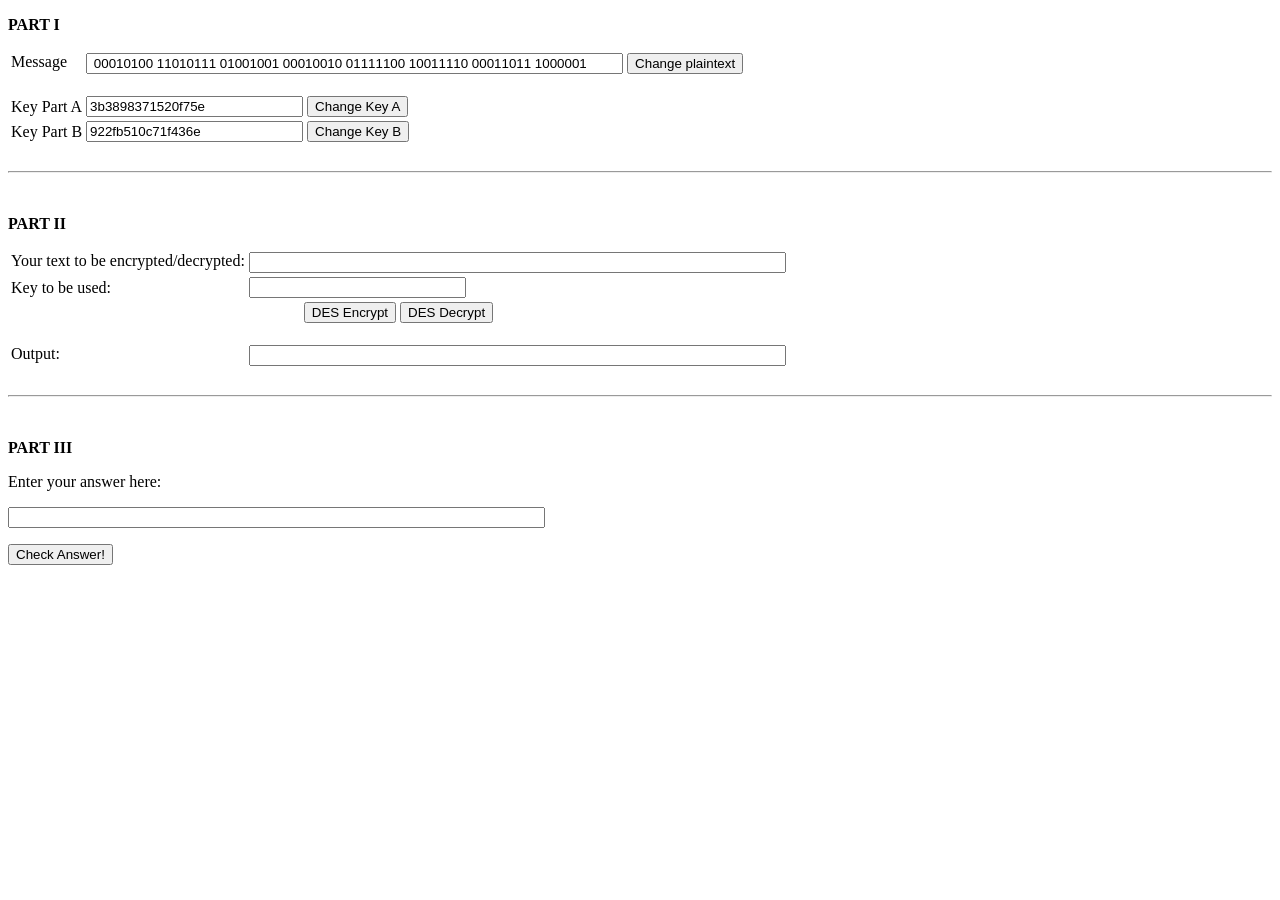
==== simulation/index.html @ f2fb967d "https://virtual-labs.github.io/virtual-labs/exp-des-iiith click on the link to test your code." ====
<!DOCTYPE html>
<html>
<head>
	<!-- Add CSS at the head of HTML file -->
    <link rel="stylesheet" href="./css/main.css">
</head>
<body>
		<!-- Your code goes here-->

 <p><b>PART I</b></p>
                            <p> </p>
                            <form name="stuff">
                                <table>
                                    <tbody>
                                        <tr>
                                            <td valign="top">Message</td>
                                            <td>
                                                <input id="plaintext" readonly="readonly" size="65" type="text" value=" 00010100 11010111 01001001 00010010 01111100 10011110 00011011 1000001"/>
                                                <input onclick="changePlaintext();" type="button" value="Change plaintext"/>
                                                <br/>
                                                <br/>
                                            </td>
                                        </tr>
                                        <tr>
                                            <td>Key Part A</td>
                                            <td>
                                                <input id="keya" readonly="readonly" size="25" type="text" value="3b3898371520f75e"/>
                                                <input onclick="changeKeyA();" type="button" value="Change Key A"/>
                                            </td>
                                        </tr>
                                        <tr>
                                            <td>Key Part B</td>
                                            <td>
                                                <input id="keyb" name="keyb" readonly="readonly" size="25" type="text" value="922fb510c71f436e"/>
                                                <input onclick="changeKeyB();" type="button" value="Change Key B"/>
                                            </td>
                                        </tr>
                                    </tbody>
                                </table>
                                <br/>
                                <hr/>
                                <br/>
                                <p><b>PART II</b></p>
                                <table>
                                    <tbody>
                                        <tr>
                                            <td valign="top">Your text to be encrypted/decrypted:</td>
                                            <td>
                                                <input id="plaintext" name="indata" size="65" type="text"/>
                                            </td>
                                        </tr>
                                        <tr>
                                            <td>Key to be used:</td>
                                            <td>
                                                <input id="key" name="key" size="25" type="text"/>
                                            </td>
                                        </tr>
                                        <tr>
                                            <td align="center" colspan="2">
                                                <input onclick="do_des(true);" type="button" value="DES Encrypt"/>
                                                <input onclick="do_des(false);" type="button" value="DES Decrypt"/>
                                                <br/>
                                                <br/>
                                            </td>
                                        </tr>
                                        <tr>
                                            <td valign="top">Output:</td>
                                            <td>
                                                <input name="outdata" size="65" type="text"/>
                                                <br/>
                                                <br/>
                                            </td>
                                        </tr>
                                    </tbody>
                                </table>
                            </form>
                            <hr/>
                            <br/>
                            <p><b>PART III</b></p>
                            <p>Enter your answer here: </p>
                            <p>
                                <input id="userans" size="65" type="text"/>
                            </p>
                            <p>
                                <input onclick="checkAnswer();" type="button" value="Check Answer!"/> </p>
                            <div id="notification" style="width: 300px; height: 10px; padding-top: 20px;"></div>
                            <p></p>

	<!-- Add JS at the bottom of HTML file --> 
        <script src="js/des.js"></script>
<script src="../assets/js/iframeResize.js"></script></body>
</html>
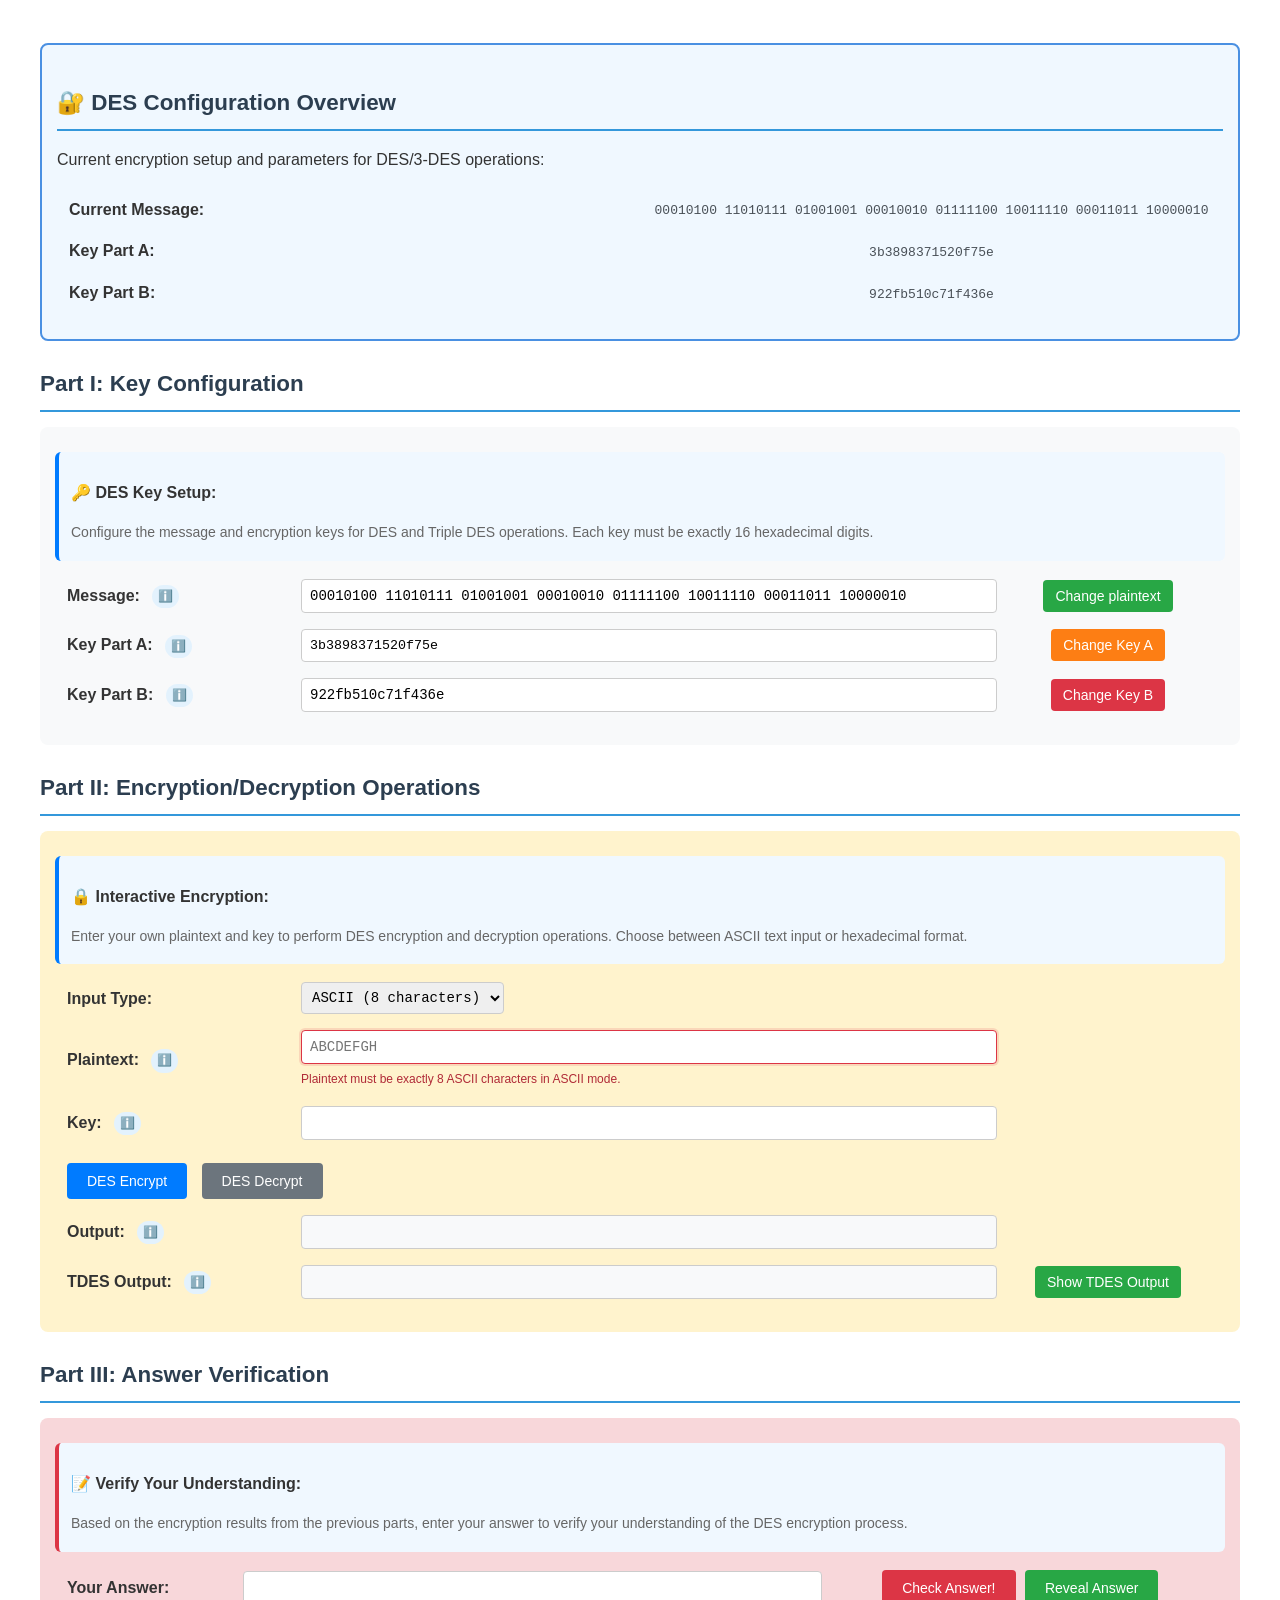
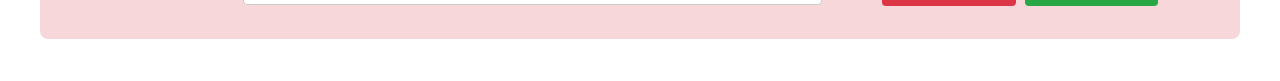
==== commit 13a179c0: "https://virtual-labs.github.io/exp-des-iiith click on the link to test your code." ====
--- a/simulation/index.html
+++ b/simulation/index.html
@@ -1,92 +1,213 @@
 <!DOCTYPE html>
 <html>
-<head>
-	<!-- Add CSS at the head of HTML file -->
-    <link rel="stylesheet" href="./css/main.css">
-</head>
-<body>
-		<!-- Your code goes here-->
-
- <p><b>PART I</b></p>
-                            <p> </p>
-                            <form name="stuff">
-                                <table>
-                                    <tbody>
-                                        <tr>
-                                            <td valign="top">Message</td>
-                                            <td>
-                                                <input id="plaintext" readonly="readonly" size="65" type="text" value=" 00010100 11010111 01001001 00010010 01111100 10011110 00011011 1000001"/>
-                                                <input onclick="changePlaintext();" type="button" value="Change plaintext"/>
-                                                <br/>
-                                                <br/>
-                                            </td>
-                                        </tr>
-                                        <tr>
-                                            <td>Key Part A</td>
-                                            <td>
-                                                <input id="keya" readonly="readonly" size="25" type="text" value="3b3898371520f75e"/>
-                                                <input onclick="changeKeyA();" type="button" value="Change Key A"/>
-                                            </td>
-                                        </tr>
-                                        <tr>
-                                            <td>Key Part B</td>
-                                            <td>
-                                                <input id="keyb" name="keyb" readonly="readonly" size="25" type="text" value="922fb510c71f436e"/>
-                                                <input onclick="changeKeyB();" type="button" value="Change Key B"/>
-                                            </td>
-                                        </tr>
-                                    </tbody>
-                                </table>
-                                <br/>
-                                <hr/>
-                                <br/>
-                                <p><b>PART II</b></p>
-                                <table>
-                                    <tbody>
-                                        <tr>
-                                            <td valign="top">Your text to be encrypted/decrypted:</td>
-                                            <td>
-                                                <input id="plaintext" name="indata" size="65" type="text"/>
-                                            </td>
-                                        </tr>
-                                        <tr>
-                                            <td>Key to be used:</td>
-                                            <td>
-                                                <input id="key" name="key" size="25" type="text"/>
-                                            </td>
-                                        </tr>
-                                        <tr>
-                                            <td align="center" colspan="2">
-                                                <input onclick="do_des(true);" type="button" value="DES Encrypt"/>
-                                                <input onclick="do_des(false);" type="button" value="DES Decrypt"/>
-                                                <br/>
-                                                <br/>
-                                            </td>
-                                        </tr>
-                                        <tr>
-                                            <td valign="top">Output:</td>
-                                            <td>
-                                                <input name="outdata" size="65" type="text"/>
-                                                <br/>
-                                                <br/>
-                                            </td>
-                                        </tr>
-                                    </tbody>
-                                </table>
-                            </form>
-                            <hr/>
-                            <br/>
-                            <p><b>PART III</b></p>
-                            <p>Enter your answer here: </p>
-                            <p>
-                                <input id="userans" size="65" type="text"/>
-                            </p>
-                            <p>
-                                <input onclick="checkAnswer();" type="button" value="Check Answer!"/> </p>
-                            <div id="notification" style="width: 300px; height: 10px; padding-top: 20px;"></div>
-                            <p></p>
-
-	<!-- Add JS at the bottom of HTML file --> 
-        <script src="js/des.js"></script>
-<script src="../assets/js/iframeResize.js"></script></body>
-</html>
+  <head>
+    <!-- Add CSS at the head of HTML file -->
+    <link rel="stylesheet" href="./css/main.css" />
+    <script src="js/mobile-detection.js"></script>
+  </head>
+  <body>
+    <div class="content" id="experiment-article-section-4-content">
+      <!-- DES Configuration Overview -->
+      <div style="background: #f0f8ff; padding: 15px; border-radius: 8px; margin: 15px 0; border: 2px solid #4a90e2;">
+        <h3>🔐 DES Configuration Overview</h3>
+        <p>Current encryption setup and parameters for DES/3-DES operations:</p>
+        <table style="width: 100%">
+          <tr>
+            <td><strong>Current Message:</strong></td>
+            <td>
+              <span id="currentMessage" style="font-family: monospace; color: #495057;">00010100 11010111 01001001 00010010 01111100 10011110 00011011 10000010</span>
+            </td>
+          </tr>
+          <tr>
+            <td><strong>Key Part A:</strong></td>
+            <td>
+              <span id="currentKeyA" style="font-family: monospace; color: #495057;">3b3898371520f75e</span>
+            </td>
+          </tr>
+          <tr>
+            <td><strong>Key Part B:</strong></td>
+            <td>
+              <span id="currentKeyB" style="font-family: monospace; color: #495057;">922fb510c71f436e</span>
+            </td>
+          </tr>
+        </table>
+      </div>
+
+      <!-- PART I: Key Configuration -->
+      <h3>Part I: Key Configuration</h3>
+      <div style="background: #f8f9fa; padding: 15px; border-radius: 8px; margin: 15px 0;">
+        <div style="background: #f0f8ff; padding: 12px; border-radius: 6px; border-left: 4px solid #007bff; margin: 10px 0;">
+          <p><strong>🔑 DES Key Setup:</strong></p>
+          <p style="font-size: 14px; color: #666; margin: 5px 0">
+            Configure the message and encryption keys for DES and Triple DES operations. Each key must be exactly 16 hexadecimal digits.
+          </p>
+        </div>
+        <form name="stuff">
+          <table style="width: 100%">
+            <tbody>
+              <tr>
+                <td><strong>Message:</strong>
+                  <span class="info-icon" title="This is the plaintext message for PART I. It must be 64 bits (e.g., 00010100...10000010)." style="background: #e3f2fd; color: #1976d2; padding: 2px 6px; border-radius: 12px; font-size: 12px; margin-left: 8px;">ℹ️</span>
+                </td>
+                <td>
+                  <input id="plaintext" readonly="readonly" style="width: 100%; padding: 8px; border: 1px solid #ccc; border-radius: 4px; font-family: monospace;" type="text" value=" 00010100 11010111 01001001 00010010 01111100 10011110 00011011 10000010" />
+                  <div id="messageValidationError" class="inline-error" style="display: none;"></div>
+                </td>
+                <td>
+                  <input onclick="changePlaintext();" type="button" value="Change plaintext" style="background: #28a745; color: white; border: none; padding: 8px 12px; border-radius: 4px; cursor: pointer;" />
+                </td>
+              </tr>
+              <tr>
+                <td><strong>Key Part A:</strong>
+                  <span class="info-icon" title="This is the first key for PART I/TDES. It must be 16 hex digits (e.g., 3b3898371520f75e)." style="background: #e3f2fd; color: #1976d2; padding: 2px 6px; border-radius: 12px; font-size: 12px; margin-left: 8px;">ℹ️</span>
+                </td>
+                <td>
+                  <input id="keya" readonly="readonly" style="width: 100%; padding: 8px; border: 1px solid #ccc; border-radius: 4px; font-family: monospace;" value="3b3898371520f75e" />
+                  <div id="keyAValidationError" class="inline-error" style="display: none;"></div>
+                </td>
+                <td>
+                  <input onclick="changeKeyA();" type="button" value="Change Key A" style="background: #fd7e14; color: white; border: none; padding: 8px 12px; border-radius: 4px; cursor: pointer;" />
+                </td>
+              </tr>
+              <tr>
+                <td><strong>Key Part B:</strong>
+                  <span class="info-icon" title="This is the second key for TDES. It must be 16 hex digits (e.g., 922fb510c71f436e)." style="background: #e3f2fd; color: #1976d2; padding: 2px 6px; border-radius: 12px; font-size: 12px; margin-left: 8px;">ℹ️</span>
+                </td>
+                <td>
+                  <input id="keyb" readonly="readonly" style="width: 100%; padding: 8px; border: 1px solid #ccc; border-radius: 4px; font-family: monospace;" type="text" value="922fb510c71f436e" />
+                  <div id="keyBValidationError" class="inline-error" style="display: none;"></div>
+                </td>
+                <td>
+                  <input onclick="changeKeyB();" type="button" value="Change Key B" style="background: #dc3545; color: white; border: none; padding: 8px 12px; border-radius: 4px; cursor: pointer;" />
+                </td>
+              </tr>
+            </tbody>
+          </table>
+        </div>
+
+        <!-- PART II: Encryption/Decryption Operations -->
+        <h3>Part II: Encryption/Decryption Operations</h3>
+        <div style="background: #fff3cd; padding: 15px; border-radius: 8px; margin: 15px 0;">
+          <div style="background: #f0f8ff; padding: 12px; border-radius: 6px; border-left: 4px solid #007bff; margin: 10px 0;">
+            <p><strong>🔒 Interactive Encryption:</strong></p>
+            <p style="font-size: 14px; color: #666; margin: 5px 0">
+              Enter your own plaintext and key to perform DES encryption and decryption operations. Choose between ASCII text input or hexadecimal format.
+            </p>
+          </div>
+          <form name="stuff2">
+            <table style="width: 100%">
+              <tbody>
+                <tr>
+                  <td><strong>Input Type:</strong></td>
+                  <td>
+                    <select id="inputType" onchange="updateInputFormat()" style="padding: 6px; border: 1px solid #ccc; border-radius: 4px;">
+                      <option value="ascii" selected>ASCII (8 characters)</option>
+                      <option value="hex">Hex (16 digits)</option>
+                    </select>
+                  </td>
+                  <td></td>
+                </tr>
+                <tr>
+                  <td><strong>Plaintext:</strong>
+                    <span class="info-icon" id="plaintextInfo" title="Enter your plaintext here. Example (ASCII): ABCDEFGH" style="background: #e3f2fd; color: #1976d2; padding: 2px 6px; border-radius: 12px; font-size: 12px; margin-left: 8px;">ℹ️</span>
+                  </td>
+                  <td>
+                    <input id="plaintext2" name="indata" placeholder="ABCDEFGH" style="width: 100%; padding: 8px; border: 1px solid #ccc; border-radius: 4px; font-family: monospace;" type="text" />
+                    <div id="plaintextValidationError" class="inline-error" style="display: none;"></div>
+                  </td>
+                  <td></td>
+                </tr>
+                <tr>
+                  <td><strong>Key:</strong>
+                    <span class="info-icon" title="Enter the key for DES/TDES. It must be exactly 16 hexadecimal digits. Example: 3b3898371520f75e" style="background: #e3f2fd; color: #1976d2; padding: 2px 6px; border-radius: 12px; font-size: 12px; margin-left: 8px;">ℹ️</span>
+                  </td>
+                  <td>
+                    <input id="key" name="key" style="width: 100%; padding: 8px; border: 1px solid #ccc; border-radius: 4px; font-family: monospace;" type="text" />
+                    <div id="keyValidationError" class="inline-error" style="display: none;"></div>
+                  </td>
+                  <td></td>
+                </tr>
+                <tr>
+                  <td colspan="2" style="padding-top: 15px;">
+                    <input onclick="do_des(true);" type="button" value="DES Encrypt" style="background: #007bff; color: white; border: none; padding: 10px 20px; border-radius: 4px; cursor: pointer; margin-right: 10px;" />
+                    <input onclick="do_des(false);" type="button" value="DES Decrypt" style="background: #6c757d; color: white; border: none; padding: 10px 20px; border-radius: 4px; cursor: pointer;" />
+                  </td>
+                  <td></td>
+                </tr>
+                <tr>
+                  <td><strong>Output:</strong>
+                    <span class="info-icon" title="This field shows the result of DES encryption or decryption. Output will be a 64-bit string." style="background: #e3f2fd; color: #1976d2; padding: 2px 6px; border-radius: 12px; font-size: 12px; margin-left: 8px;">ℹ️</span>
+                  </td>
+                  <td>
+                    <input name="outdata" style="width: 100%; padding: 8px; border: 1px solid #ccc; border-radius: 4px; font-family: monospace; background: #f8f9fa;" type="text" />
+                  </td>
+                  <td></td>
+                </tr>
+                <tr>
+                  <td><strong>TDES Output:</strong>
+                    <span class="info-icon" title="This field shows the result of Triple DES (TDES) encryption. Output will be a 64-bit string." style="background: #e3f2fd; color: #1976d2; padding: 2px 6px; border-radius: 12px; font-size: 12px; margin-left: 8px;">ℹ️</span>
+                  </td>
+                  <td>
+                    <input id="tdesout" readonly style="width: 100%; padding: 8px; border: 1px solid #ccc; border-radius: 4px; font-family: monospace; background: #f8f9fa;" type="text" />
+                  </td>
+                  <td>
+                    <input onclick="showTDES();" type="button" value="Show TDES Output" style="background: #28a745; color: white; border: none; padding: 8px 12px; border-radius: 4px; cursor: pointer;" />
+                  </td>
+                </tr>
+              </tbody>
+            </table>
+          </form>
+        </div>
+
+        <!-- PART III: Answer Verification -->
+        <h3>Part III: Answer Verification</h3>
+        <div style="background: #f8d7da; padding: 15px; border-radius: 8px; margin: 15px 0;">
+          <div style="background: #f0f8ff; padding: 12px; border-radius: 6px; border-left: 4px solid #dc3545; margin: 10px 0;">
+            <p><strong>📝 Verify Your Understanding:</strong></p>
+            <p style="font-size: 14px; color: #666; margin: 5px 0">
+              Based on the encryption results from the previous parts, enter your answer to verify your understanding of the DES encryption process.
+            </p>
+          </div>
+
+          <table style="width: 100%">
+            <tbody>
+              <tr>
+                <td style="width: 15%;"><strong>Your Answer:</strong></td>
+                <td style="width: 50%;">
+                  <input id="userans" style="width: 100%; padding: 8px; border: 1px solid #ccc; border-radius: 4px; font-family: monospace;" type="text" />
+                </td>
+                <td style="width: 35%; text-align: center;">
+                  <input onclick="checkAnswer();" type="button" value="Check Answer!" style="background: #dc3545; color: white; border: none; padding: 10px 20px; border-radius: 4px; cursor: pointer; margin-right: 5px;" />
+                  <input onclick="revealAnswer();" type="button" value="Reveal Answer" style="background: #28a745; color: white; border: none; padding: 10px 20px; border-radius: 4px; cursor: pointer;" />
+                </td>
+              </tr>
+            </tbody>
+          </table>
+          
+          <div id="notification" style="margin-top: 15px; padding: 10px; border-radius: 4px; display: none;"></div>
+          
+          <!-- Answer explanation section -->
+          <div id="answerExplanation" style="margin-top: 15px; padding: 15px; border-radius: 8px; background: #e8f5e8; border-left: 4px solid #28a745; display: none;">
+            <h4 style="margin-top: 0; color: #155724;">💡 Correct Answer & Explanation</h4>
+            <p><strong>Correct Answer:</strong> <span id="correctAnswer" style="font-family: monospace; color: #000; background: #fff; padding: 4px 8px; border-radius: 4px; border: 1px solid #ccc;"></span></p>
+            <div id="explanationText">
+              <p><strong>Why this is correct:</strong></p>
+              <p>This result comes from the Triple DES (3DES) encryption process, which involves:</p>
+              <ol>
+                <li><strong>Step 1:</strong> DES Encrypt the message using Key Part A</li>
+                <li><strong>Step 2:</strong> DES Decrypt the result using Key Part B</li>
+                <li><strong>Step 3:</strong> DES Encrypt the result using Key Part A again</li>
+              </ol>
+              <p>The formula is: <strong>3DES(M) = DES<sub>KeyA</sub>(DES<sup>-1</sup><sub>KeyB</sub>(DES<sub>KeyA</sub>(M)))</strong></p>
+              <p>This three-step process provides stronger security than single DES by effectively using a longer key length.</p>
+            </div>
+          </div>
+        </div>
+      </div>
+
+      <!-- Add JS at the bottom of HTML file -->
+      <script src="js/main.js"></script>
+    <script src="../assets/js/iframeResize.js"></script>
+        
+        </body>
+  </html>
--- a/simulation/css/main.css
+++ b/simulation/css/main.css
@@ -0,0 +1,225 @@
+/* Main container styling to match MAC experiment */
+.content {
+  max-width: 1200px;
+  margin: 0 auto;
+  padding: 20px;
+  font-family: "Segoe UI", Tahoma, Geneva, Verdana, sans-serif;
+  line-height: 1.6;
+  color: #333;
+}
+
+/* Info icon styling */
+.info-icon {
+  display: inline-block;
+  margin-left: 6px;
+  color: #1976d2;
+  cursor: pointer;
+  font-size: 12px;
+  vertical-align: middle;
+  transition: all 0.2s;
+  background: #e3f2fd;
+  padding: 2px 6px;
+  border-radius: 12px;
+  font-weight: bold;
+}
+
+.info-icon:hover {
+  background: #bbdefb;
+  color: #0d47a1;
+  transform: scale(1.05);
+}
+
+/* Section styling to match MAC experiment */
+h3 {
+  color: #2c3e50;
+  font-size: 1.4em;
+  margin: 25px 0 15px 0;
+  font-weight: 600;
+  border-bottom: 2px solid #3498db;
+  padding-bottom: 8px;
+}
+
+/* Table styling */
+table {
+  width: 100%;
+  border-collapse: collapse;
+  margin: 10px 0;
+}
+
+table td {
+  padding: 8px 12px;
+  vertical-align: middle;
+}
+
+table td:first-child {
+  width: 20%;
+  font-weight: 500;
+}
+
+table td:nth-child(2) {
+  width: 60%;
+}
+
+table td:last-child {
+  width: 20%;
+  text-align: center;
+}
+
+/* Input styling */
+input[type="text"],
+select {
+  font-family: "Courier New", monospace;
+  font-size: 14px;
+  border: 1px solid #ddd;
+  border-radius: 4px;
+  padding: 8px;
+  transition: border-color 0.2s;
+}
+
+input[type="text"]:focus,
+select:focus {
+  outline: none;
+  border-color: #3498db;
+  box-shadow: 0 0 5px rgba(52, 152, 219, 0.3);
+}
+
+/* Button styling */
+input[type="button"] {
+  font-weight: 500;
+  font-size: 14px;
+  border: none;
+  border-radius: 4px;
+  padding: 8px 16px;
+  cursor: pointer;
+  transition: all 0.2s;
+}
+
+input[type="button"]:hover {
+  transform: translateY(-1px);
+  box-shadow: 0 2px 4px rgba(0, 0, 0, 0.2);
+}
+
+.inline-error {
+  margin-top: 6px;
+  color: #b02a37;
+  font-size: 12px;
+  font-weight: 500;
+}
+
+/* Answer explanation styling */
+#answerExplanation {
+  animation: slideIn 0.3s ease-out;
+}
+
+@keyframes slideIn {
+  from {
+    opacity: 0;
+    transform: translateY(-10px);
+  }
+  to {
+    opacity: 1;
+    transform: translateY(0);
+  }
+}
+
+#answerExplanation h4 {
+  margin-top: 0;
+  margin-bottom: 15px;
+  color: #155724;
+  border-bottom: 2px solid #28a745;
+  padding-bottom: 8px;
+}
+
+#answerExplanation code {
+  background: #f8f9fa;
+  padding: 2px 6px;
+  border-radius: 3px;
+  font-family: "Courier New", monospace;
+  font-size: 13px;
+  border: 1px solid #e9ecef;
+}
+
+#answerExplanation ol,
+#answerExplanation ul {
+  line-height: 1.6;
+}
+
+#answerExplanation li {
+  margin-bottom: 5px;
+}
+
+#correctAnswer {
+  font-family: "Courier New", monospace !important;
+  font-size: 14px;
+  font-weight: bold;
+}
+
+/* Notification styling */
+#notification {
+  margin-top: 15px;
+  padding: 10px;
+  border-radius: 4px;
+  font-weight: 500;
+  text-align: center;
+}
+
+#notification.success {
+  background: #d4edda;
+  color: #155724;
+  border: 1px solid #c3e6cb;
+  display: block;
+}
+
+#notification.error {
+  background: #f8d7da;
+  color: #721c24;
+  border: 1px solid #f5c6cb;
+  display: block;
+}
+
+/* Mobile overlay styling */
+.mobile-overlay {
+  position: fixed;
+  top: 0;
+  left: 0;
+  width: 100%;
+  height: 100%;
+  background: rgba(0, 0, 0, 0.8);
+  z-index: 9999;
+  display: flex;
+  justify-content: center;
+  align-items: center;
+}
+
+.mobile-overlay-content {
+  background: white;
+  padding: 30px;
+  border-radius: 10px;
+  text-align: center;
+  max-width: 80%;
+  box-shadow: 0 4px 20px rgba(0, 0, 0, 0.3);
+}
+
+.mobile-overlay h2 {
+  color: #e74c3c;
+  margin-bottom: 15px;
+}
+
+.mobile-overlay p {
+  margin-bottom: 20px;
+  line-height: 1.5;
+}
+
+.mobile-overlay button {
+  background: #3498db;
+  color: white;
+  border: none;
+  padding: 10px 20px;
+  border-radius: 5px;
+  cursor: pointer;
+  font-size: 16px;
+}
+
+.mobile-overlay button:hover {
+  background: #2980b9;
+}
